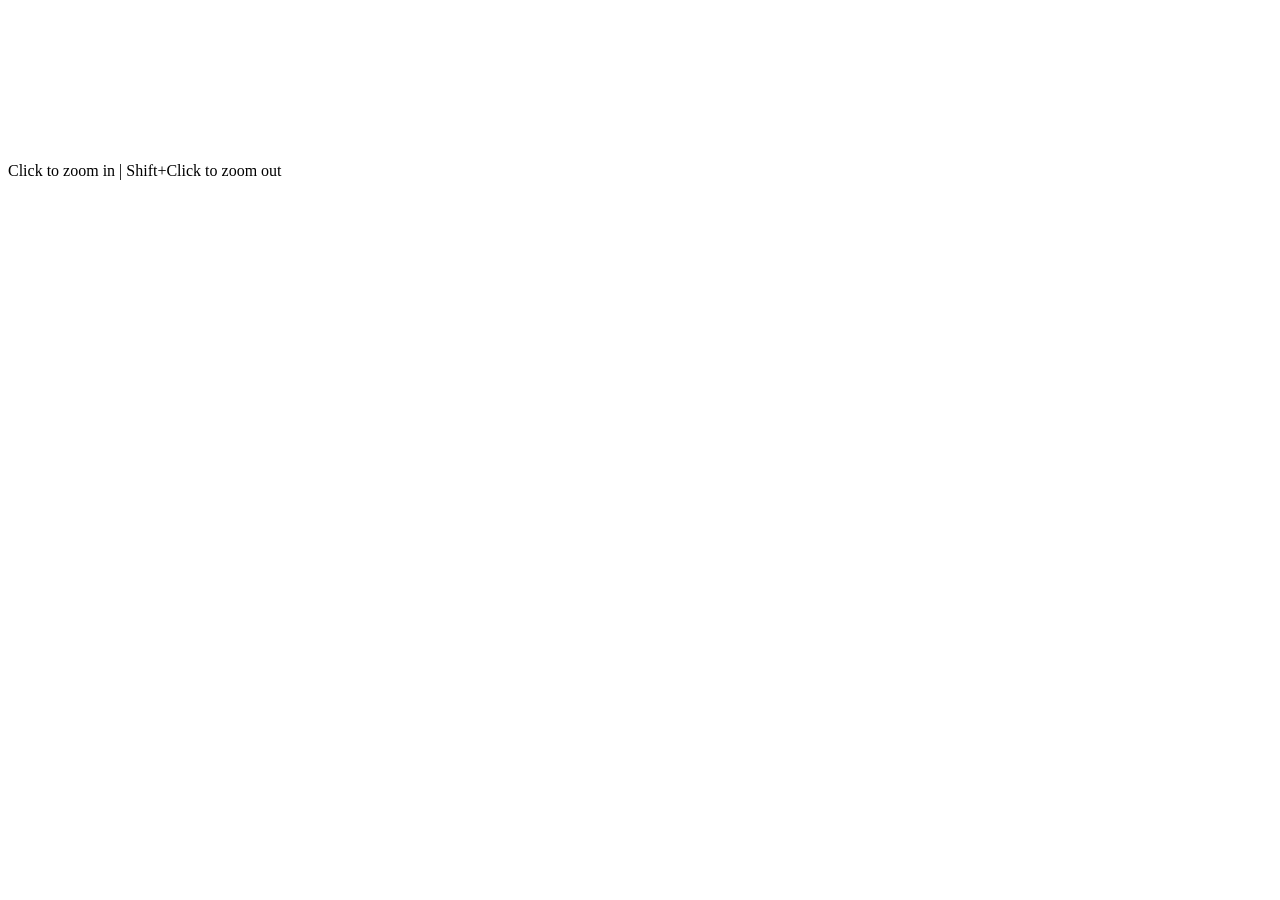
==== index.html @ 8046a9b8 "Create index.html" ====
<!DOCTYPE html>
<html lang="en">
<head>
    <meta charset="UTF-8">
    <meta name="viewport" content="width=device-width, initial-scale=1.0">
    <link rel="stylesheet" href="style.css">
    <title>Infinite Fractals</title>
</head>
<body>
    <canvas id="canvas"></canvas>
    <div id="info">Click to zoom in | Shift+Click to zoom out</div>  
    <script src="script.js"></script>  
</body>
</html>
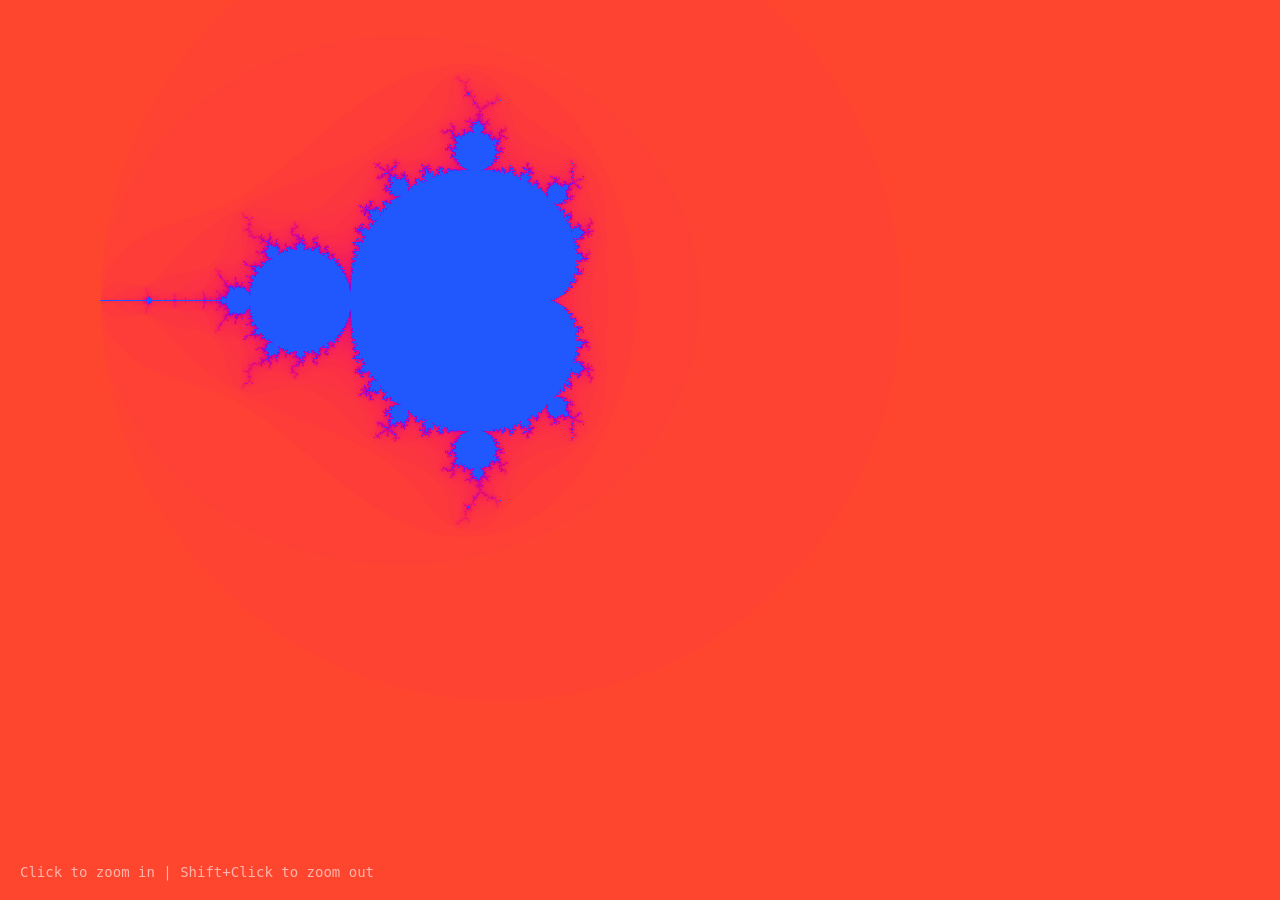
==== commit acde6566: "Fixed render problem" ====
--- a/index.html
+++ b/index.html
@@ -7,7 +7,7 @@
     <title>Infinite Fractals</title>
 </head>
 <body>
-    <canvas id="canvas"></canvas>
+    <canvas id="c"></canvas>
     <div id="info">Click to zoom in | Shift+Click to zoom out</div>  
     <script src="script.js"></script>  
 </body>
--- a/style.css
+++ b/style.css
@@ -0,0 +1,16 @@
+body { 
+    margin: 0; 
+    overflow: hidden; 
+    background: #111; 
+}
+
+canvas { 
+    display: block; 
+    cursor: crosshair; 
+}
+
+#info {
+    position: absolute; bottom: 20px; left: 20px;
+    color: rgba(255,255,255,0.6); font-family: monospace;
+    font-size: 14px; pointer-events: none;
+}
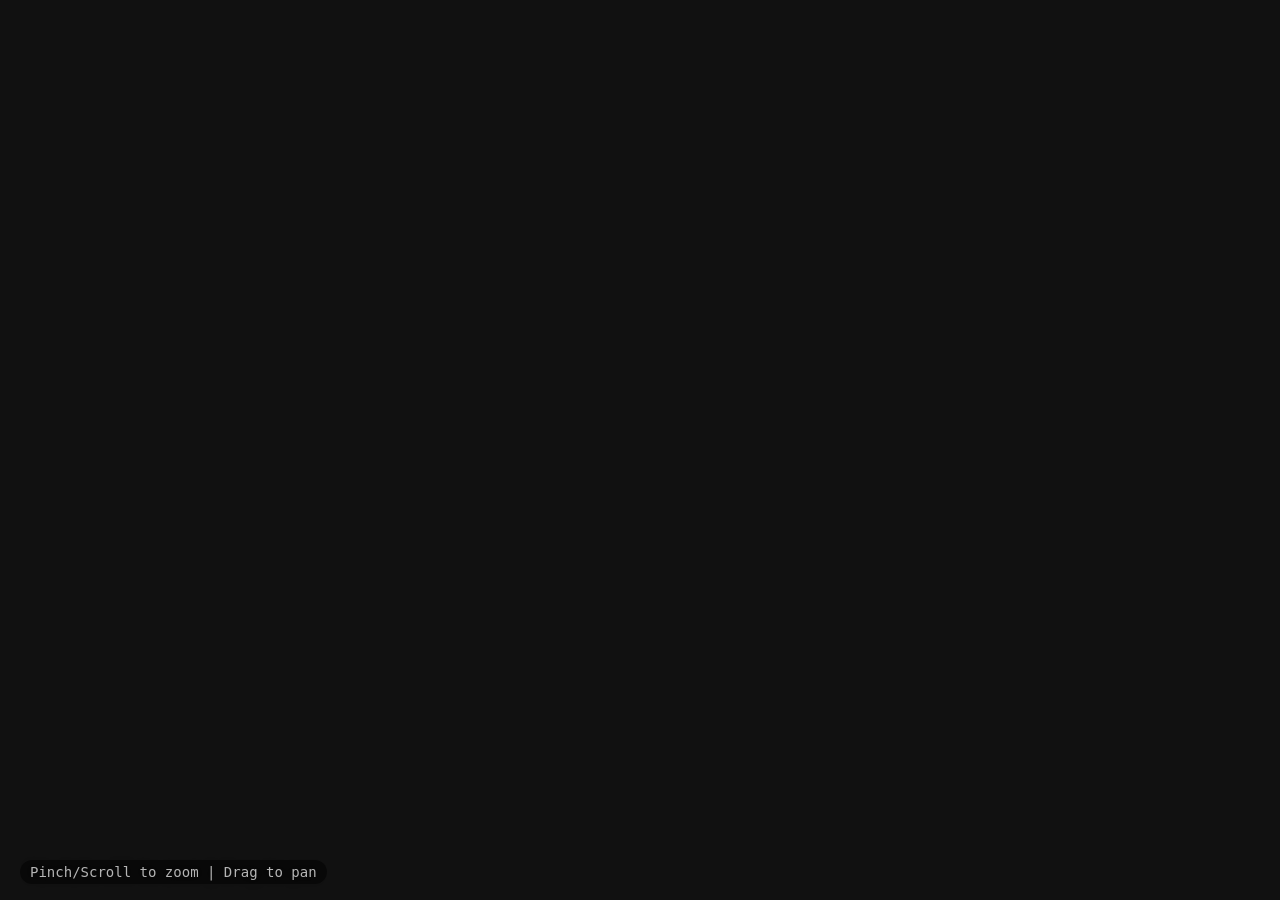
==== commit 1e654c66: "Updated test files" ====
--- a/index.html
+++ b/index.html
@@ -8,7 +8,6 @@
 </head>
 <body>
     <canvas id="c"></canvas>
-    <div id="info">Click to zoom in | Shift+Click to zoom out</div>  
-    <script src="script.js"></script>  
+    <div id="info"><span>Pinch/Scroll to zoom | Drag to pan</span></div> 
 </body>
 </html>
--- a/style.css
+++ b/style.css
@@ -1,16 +1,34 @@
-body { 
-    margin: 0; 
-    overflow: hidden; 
-    background: #111; 
+body {
+    margin: 0;
+    overflow: hidden;
+    background: #111;
+    touch-action: none;
+    /* Prevents browser zoom/pull-to-refresh on mobile */;
 }
-
-canvas { 
-    display: block; 
-    cursor: crosshair; 
+canvas {
+    display: block;
+    cursor: grab;
+    width: 100vw;
+    height: 100vh;
 }
-
+canvas:active {
+    cursor: grabbing;
+}
 #info {
-    position: absolute; bottom: 20px; left: 20px;
-    color: rgba(255,255,255,0.6); font-family: monospace;
-    font-size: 14px; pointer-events: none;
+    position: absolute;
+    bottom: 20px;
+    left: 20px;
+    color: rgba(255, 255, 255, 0.7);
+    font-family: monospace;
+    font-size: 14px;
+    pointer-events: none;
+    user-select: none;
+    text-shadow: 0 0 10px rgba(0, 0, 0, 0.9);
+    z-index: 10;
+}
+#info span {
+    background: rgba(0, 0, 0, 0.5);
+    padding: 4px 10px;
+    border-radius: 20px;
+    backdrop-filter: blur(4px);
 }
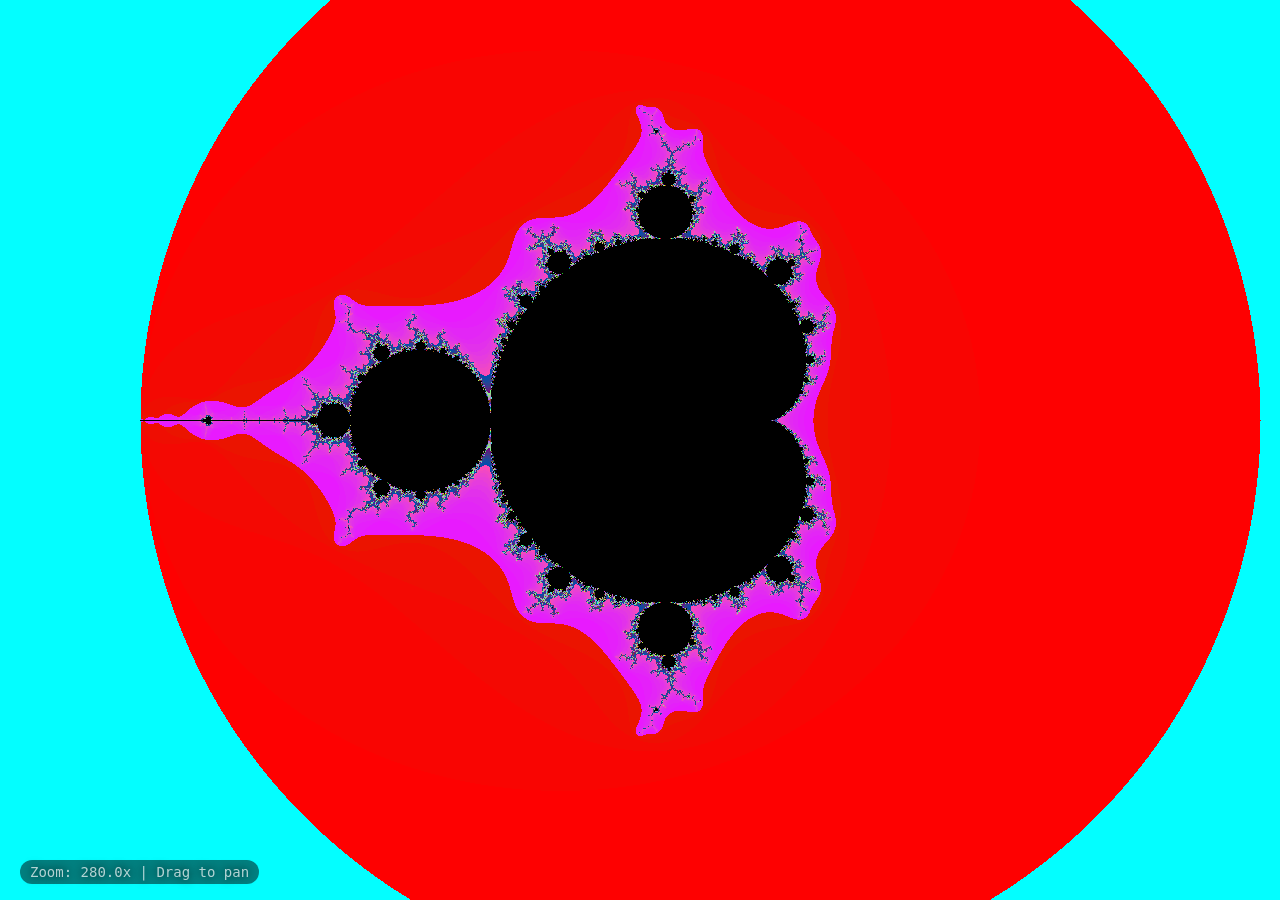
==== commit daeea636: "Implemented Final logic" ====
--- a/index.html
+++ b/index.html
@@ -4,10 +4,11 @@
     <meta charset="UTF-8">
     <meta name="viewport" content="width=device-width, initial-scale=1.0">
     <link rel="stylesheet" href="style.css">
-    <title>Infinite Fractals</title>
+    <title>The Mandelbrot Set</title>
 </head>
 <body>
     <canvas id="c"></canvas>
     <div id="info"><span>Pinch/Scroll to zoom | Drag to pan</span></div> 
+    <script src="script.js"></script>
 </body>
 </html>
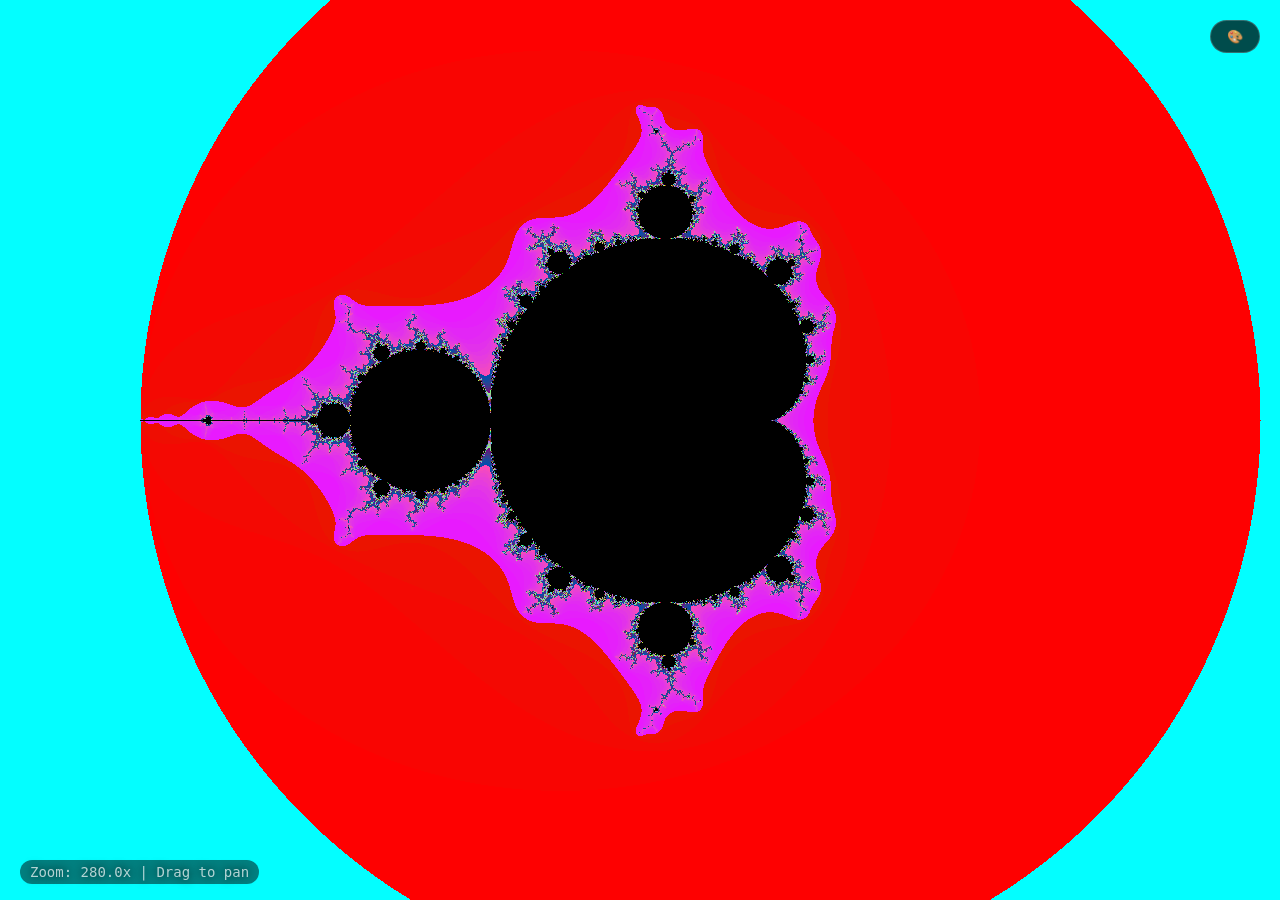
==== commit 62e3cf1c: "Added Themes" ====
--- a/index.html
+++ b/index.html
@@ -8,7 +8,10 @@
 </head>
 <body>
     <canvas id="c"></canvas>
-    <div id="info"><span>Pinch/Scroll to zoom | Drag to pan</span></div> 
+    <div id="info"><span>Pinch/Scroll to zoom | Drag to pan</span></div>
+    
+    <button id="paletteToggle" class="palette-btn">🎨</button>
+    
     <script src="script.js"></script>
 </body>
 </html>
--- a/style.css
+++ b/style.css
@@ -3,7 +3,6 @@
     overflow: hidden;
     background: #111;
     touch-action: none;
-    /* Prevents browser zoom/pull-to-refresh on mobile */;
 }
 canvas {
     display: block;
@@ -31,4 +30,30 @@
     padding: 4px 10px;
     border-radius: 20px;
     backdrop-filter: blur(4px);
+}
+
+/* Palette Toggle Button */
+.palette-btn {
+    position: absolute;
+    top: 20px;
+    right: 20px;
+    z-index: 20;
+    background: rgba(0, 0, 0, 0.7);
+    color: rgba(255, 255, 255, 0.9);
+    border: 1px solid rgba(255, 255, 255, 0.2);
+    padding: 8px 16px;
+    border-radius: 20px;
+    font-family: monospace;
+    font-size: 13px;
+    backdrop-filter: blur(8px);
+    cursor: pointer;
+    transition: background 0.2s, border-color 0.2s;
+    user-select: none;
+}
+.palette-btn:hover {
+    background: rgba(255, 255, 255, 0.15);
+    border-color: rgba(255, 255, 255, 0.4);
+}
+.palette-btn:active {
+    transform: scale(0.96);
 }
